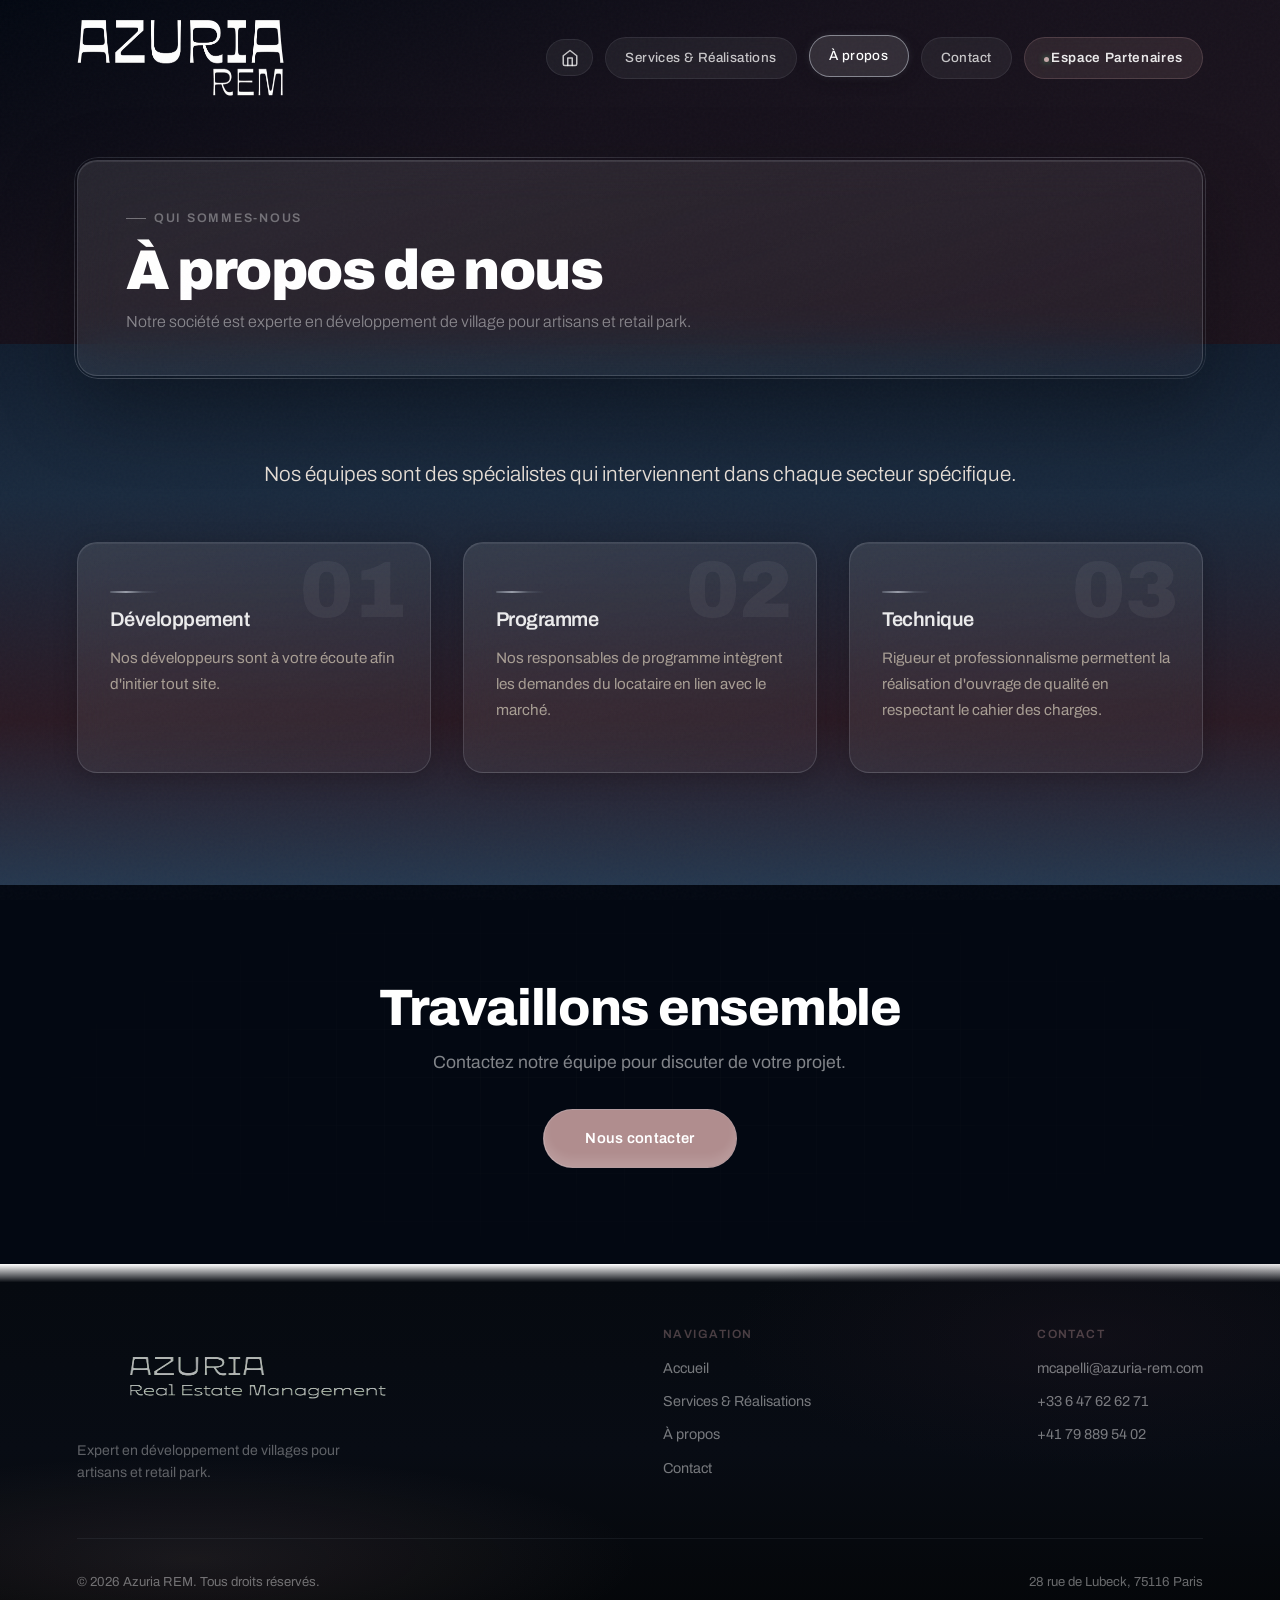
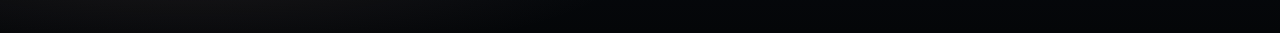
==== about.html @ 4c7c6765 "Initial commit: Azuria REM 2026 website Dark theme, midnight blue/charcoal/rose gold/silver metallic" ====
<!DOCTYPE html>
<html lang="fr">
<head>
  <meta charset="UTF-8">
  <meta name="viewport" content="width=device-width, initial-scale=1.0">
  <title>À propos — Azuria REM</title>
  <meta name="description" content="Découvrez l'expertise d'Azuria REM en développement, programme et technique immobilière.">
  <link rel="preconnect" href="https://fonts.googleapis.com">
  <link rel="preconnect" href="https://fonts.gstatic.com" crossorigin>
  <link href="https://fonts.googleapis.com/css2?family=Archivo:wght@300;400;500;600;700;800;900&display=swap" rel="stylesheet">
  <link rel="stylesheet" href="style.css">
</head>
<body>

  <nav class="navbar">
    <div class="container">
      <a href="index.html" class="navbar__logo"><img src="img/logo.webp" alt="Azuria REM" width="208" height="65"></a>
      <div class="hamburger" aria-label="Menu"><span></span><span></span><span></span></div>
      <div class="navbar__links">
        <a href="index.html" class="nav-home" aria-label="Accueil"><svg viewBox="0 0 24 24" width="18" height="18" fill="none" stroke="currentColor" stroke-width="2" stroke-linecap="round" stroke-linejoin="round"><path d="M3 9l9-7 9 7v11a2 2 0 01-2 2H5a2 2 0 01-2-2z"/><polyline points="9 22 9 12 15 12 15 22"/></svg></a>
        <a href="services.html">Services &amp; Réalisations</a>
        <a href="about.html">À propos</a>
        <a href="contact.html">Contact</a>
        <a href="#" class="nav-login" onclick="return false">Espace Partenaires</a>
      </div>
    </div>
  </nav>

  <div class="page-top">
    <div class="page-top__grid"></div>
    <div class="page-top__glow"></div>
    <div class="flickering-grid-wrap" data-color="250,248,245"><canvas></canvas></div>
    <div class="container">
      <div class="page-top__card blur-fade">
        <span class="eyebrow">Qui sommes-nous</span>
        <h1>À propos de nous</h1>
        <p>Notre société est experte en développement de village pour artisans et retail park.</p>
      </div>
    </div>
  </div>

  <section>
    <div class="container--narrow">
      <div class="blur-fade" style="text-align:center; padding:0 0 3rem">
        <p style="font-size:1.3rem; color:var(--text); line-height:1.8; font-weight:300">
          Nos équipes sont des spécialistes qui interviennent dans chaque secteur spécifique.
        </p>
      </div>
    </div>
    <div class="container">
      <div class="expertise-grid">
        <article class="expertise-card blur-fade blur-fade-delay-1">
          <span class="expertise-card__number">01</span>
          <div class="divider"></div>
          <h3>Développement</h3>
          <p>Nos développeurs sont à votre écoute afin d'initier tout site.</p>
        </article>
        <article class="expertise-card blur-fade blur-fade-delay-2">
          <span class="expertise-card__number">02</span>
          <div class="divider"></div>
          <h3>Programme</h3>
          <p>Nos responsables de programme intègrent les demandes du locataire en lien avec le marché.</p>
        </article>
        <article class="expertise-card blur-fade blur-fade-delay-3">
          <span class="expertise-card__number">03</span>
          <div class="divider"></div>
          <h3>Technique</h3>
          <p>Rigueur et professionnalisme permettent la réalisation d'ouvrage de qualité en respectant le cahier des charges.</p>
        </article>
      </div>
    </div>
  </section>

  <section class="cta">
    <div class="cta__grid"></div>
    <div class="container blur-fade">
      <h2>Travaillons ensemble</h2>
      <p>Contactez notre équipe pour discuter de votre projet.</p>
      <a href="contact.html" class="shimmer-btn">
        <span class="shimmer-spark"></span>
        Nous contacter
        <span class="shimmer-highlight"></span>
      </a>
    </div>
  </section>

  <footer>
    <div class="container">
      <div class="footer__grid">
        <div class="footer__brand">
          <img src="img/footer-logo.webp" alt="Azuria REM" width="360" height="100">
          <p>Expert en développement de villages pour artisans et retail park.</p>
        </div>
        <div class="footer__nav">
          <h4>Navigation</h4>
          <a href="index.html">Accueil</a>
          <a href="services.html">Services &amp; Réalisations</a>
          <a href="about.html">À propos</a>
          <a href="contact.html">Contact</a>
        </div>
        <div class="footer__nav">
          <h4>Contact</h4>
          <a href="mailto:mcapelli@azuria-rem.com">mcapelli@azuria-rem.com</a>
          <a href="tel:+33647626271">+33 6 47 62 62 71</a>
          <a href="tel:+41798895402">+41 79 889 54 02</a>
        </div>
      </div>
      <div class="footer__bottom">
        <span>&copy; 2026 Azuria REM. Tous droits réservés.</span>
        <span>28 rue de Lubeck, 75116 Paris</span>
      </div>
    </div>
  </footer>

  <!-- Login Modal -->
  <div class="login-overlay" id="login-overlay">
    <div class="login-modal">
      <button class="login-modal__close">&times;</button>
      <h3>Espace Partenaires</h3>
      <p>Accès réservé aux investisseurs et affiliés du réseau Azuria REM.</p>
      <form>
        <div class="form-group">
          <label for="login-email">Email</label>
          <input type="email" id="login-email" placeholder="votre@email.com" required>
        </div>
        <div class="form-group">
          <label for="login-pass">Mot de passe</label>
          <input type="password" id="login-pass" placeholder="Mot de passe" required>
        </div>
        <div class="login-modal__actions">
          <button type="submit" class="login-modal__btn">Se connecter</button>
          <p class="login-modal__link">Pas encore partenaire ? <a href="contact.html">Demander l'accès</a></p>
        </div>
      </form>
    </div>
  </div>

  <script src="script.js"></script>
</body>
</html>
---- style.css ----
/* ===== Azuria REM — 2026 Premium + Magic UI ===== */

@import url('https://fonts.googleapis.com/css2?family=Archivo:wght@300;400;500;600;700;800;900&display=swap');

:root {
  --burgundy: #060f1e;
  --burgundy-light: #0c1a30;
  --burgundy-deep: #030812;
  --green: #b08d8e;
  --green-soft: #c09a9b;
  --cream: #14161a;
  --cream-dark: #1a1d23;
  --white: #ffffff;
  --black: #0a0a0a;
  --text: #e8e0d8;
  --text-muted: #a89e94;
  --border: rgba(72,6,7,.06);
  --radius: 20px;
  --radius-sm: 12px;
  --ease: cubic-bezier(.22,1,.36,1);
  --ease-out: cubic-bezier(0,0,.2,1);
  --ease-spring: cubic-bezier(.34,1.56,.64,1);
  --silver: #c0c8d4;
  --silver-dim: rgba(192,200,212,.15);
  --silver-bright: rgba(220,225,235,.5);
  --silver-glow: rgba(192,200,212,.12);
  --metal-gradient: linear-gradient(135deg, rgba(160,170,185,.3) 0%, rgba(220,225,235,.5) 25%, rgba(140,150,165,.2) 50%, rgba(220,225,235,.4) 75%, rgba(160,170,185,.3) 100%);
  --glass-bg: rgba(255,255,255,.06);
  --glass-border: rgba(192,200,212,.18);
  --glass-bg-light: rgba(255,255,255,.08);
  --glass-border-light: rgba(192,200,212,.2);
  --glass-border-outer-light: rgba(192,200,212,.08);
}

/* ===== Reset ===== */
*,*::before,*::after { box-sizing:border-box; margin:0; padding:0 }
html { scroll-behavior:smooth; -webkit-font-smoothing:antialiased; -moz-osx-font-smoothing:grayscale }
body {
  font-family:'Archivo',system-ui,sans-serif; color:var(--text); line-height:1.65; overflow-x:hidden; font-weight:400;
  background:linear-gradient(180deg, var(--burgundy-deep) 0%, #0c1524 25%, #1a2a3e 55%, #2a1a24 80%, #253a52 100%);
  background-attachment:fixed;
}
img { max-width:100%; display:block }
a { color:inherit; text-decoration:none }
ul { list-style:none }
button { font-family:inherit; cursor:pointer }

/* ===== Film grain ===== */
body::after {
  content:''; position:fixed; inset:0; z-index:9999; pointer-events:none; opacity:.025;
  background-image:url("data:image/svg+xml,%3Csvg viewBox='0 0 512 512' xmlns='http://www.w3.org/2000/svg'%3E%3Cfilter id='n'%3E%3CfeTurbulence type='fractalNoise' baseFrequency='.65' numOctaves='3' stitchTiles='stitch'/%3E%3C/filter%3E%3Crect width='100%25' height='100%25' filter='url(%23n)'/%3E%3C/svg%3E");
}

/* ===== Typography ===== */
h1, h2, h3, h4 { font-weight:700; line-height:1.08; letter-spacing:-.025em }
h1 { font-size:clamp(2.8rem,6.5vw,5.2rem); font-weight:900 }
h2 { font-size:clamp(2rem,4vw,3.2rem); font-weight:800 }
h3 { font-size:clamp(1.15rem,2vw,1.4rem); font-weight:600 }
p { font-size:1.05rem }

/* ===== Layout ===== */
.container { width:min(1240px,88%); margin-inline:auto }
.container--narrow { width:min(800px,88%); margin-inline:auto }
section { padding:7rem 0; position:relative }

/* ===== Utility ===== */
.eyebrow {
  display:inline-flex; align-items:center; gap:.5rem;
  font-size:.78rem; font-weight:600; letter-spacing:.14em; text-transform:uppercase;
  color:var(--green); margin-bottom:1.25rem;
}
.eyebrow::before {
  content:''; width:20px; height:1.5px; background:currentColor; display:block;
}
.divider { width:48px; height:2px; background:linear-gradient(90deg, rgba(160,170,185,.3), rgba(220,225,235,.6), rgba(160,170,185,.2), transparent); margin:1.25rem 0; border-radius:1px }
.divider--center { margin-inline:auto }

/* ===== Navbar ===== */
.navbar {
  position:fixed; top:0; left:0; width:100%; z-index:1000;
  padding:1.2rem 0; transition:all .6s var(--ease);
}
.navbar::before {
  content:''; position:absolute; inset:0;
  background:var(--burgundy-deep); opacity:0;
  transition:opacity .6s var(--ease);
  backdrop-filter:blur(20px); -webkit-backdrop-filter:blur(20px);
}
.navbar.scrolled::before { opacity:.95 }
.navbar.scrolled { padding:.7rem 0 }
.navbar .container { display:flex; align-items:center; justify-content:space-between; position:relative; z-index:1 }
.navbar__logo img { height:77px; width:auto; transition:height .4s var(--ease) }
.navbar.scrolled .navbar__logo img { height:44px }
.navbar__links { display:flex; gap:.75rem; align-items:center }
.navbar__links a {
  font-weight:500; font-size:.84rem; color:rgba(255,255,255,.75);
  letter-spacing:.03em; transition:all .3s var(--ease); position:relative;
  padding:.55rem 1.2rem; border-radius:40px;
  background:rgba(255,255,255,.06);
  border:1px solid rgba(192,200,212,.1);
  backdrop-filter:blur(8px); -webkit-backdrop-filter:blur(8px);
}
.navbar__links a:hover, .navbar__links a.active {
  color:var(--white);
  background:rgba(255,255,255,.12);
  border-color:var(--silver-bright);
  transform:translateY(-2px);
  box-shadow:0 4px 16px rgba(0,0,0,.2), 0 0 8px var(--silver-glow);
}

/* Home icon */
.navbar__links a.nav-home {
  padding:.55rem .85rem;
  display:inline-flex; align-items:center; justify-content:center;
}
.navbar__links a.nav-home svg { stroke:rgba(255,255,255,.75); transition:stroke .3s var(--ease) }
.navbar__links a.nav-home:hover svg { stroke:#fff }

/* Partenaires login pill */
.navbar__links a.nav-login {
  background:rgba(176,141,142,.15);
  border-color:rgba(176,141,142,.25);
  color:rgba(255,255,255,.9);
  font-weight:600; letter-spacing:.05em;
}
.navbar__links a.nav-login::before {
  content:''; width:5px; height:5px; border-radius:50%;
  background:#c4a8a9; display:inline-block; margin-right:2px;
  box-shadow:0 0 6px rgba(74,222,128,.6);
  animation:ai-pulse 2s ease-in-out infinite;
}
.navbar__links a.nav-login:hover {
  background:rgba(176,141,142,.25);
  border-color:rgba(176,141,142,.4);
}

/* Hamburger */
.hamburger { display:none; flex-direction:column; gap:6px; cursor:pointer; z-index:1001; padding:4px }
.hamburger span { width:22px; height:1.5px; background:var(--white); transition:all .4s var(--ease); transform-origin:center }
.hamburger.open span:nth-child(1) { transform:rotate(45deg) translate(5px,5px) }
.hamburger.open span:nth-child(2) { opacity:0 }
.hamburger.open span:nth-child(3) { transform:rotate(-45deg) translate(5px,-5px) }

/* ==========================================================
   HERO — Light-drawing animation + particles
   ========================================================== */
.hero {
  position:relative; min-height:100vh; display:flex; align-items:center;
  overflow:hidden; background:linear-gradient(180deg, var(--burgundy-deep) 0%, #0c1524 30%, #1e1520 65%, #1a2a3e 100%);
}

/* Light-drawing canvas */
.hero__lightdraw {
  position:absolute; inset:0; z-index:1;
}
.hero__lightdraw canvas {
  width:100%; height:100%; display:block;
}

/* Particles canvas */
.hero__particles {
  position:absolute; inset:0; z-index:2;
}

/* Grid overlay on hero */
.hero__grid {
  position:absolute; inset:0; z-index:3; opacity:.06;
  background-image:
    linear-gradient(rgba(255,255,255,.15) 1px, transparent 1px),
    linear-gradient(90deg, rgba(255,255,255,.15) 1px, transparent 1px);
  background-size:60px 60px;
  mask-image:radial-gradient(ellipse 70% 70% at 50% 50%, black 30%, transparent 100%);
  -webkit-mask-image:radial-gradient(ellipse 70% 70% at 50% 50%, black 30%, transparent 100%);
}

/* Hero content */
.hero__content {
  position:relative; z-index:10; color:var(--white);
  max-width:760px; padding:0 0 0 2%;
}
.hero__content .eyebrow { color:rgba(255,255,255,.45) }
.hero__content .eyebrow::before { background:rgba(255,255,255,.3) }
.hero__content h1 { margin-bottom:2.5rem; line-height:1.05 }

/* Aurora text effect */
.aurora-text {
  background-image:linear-gradient(135deg, #e0e8f0, #c4a8a9, #e0e8f0, #8aa0c0, #e0e8f0);
  background-size:300% auto;
  -webkit-background-clip:text; background-clip:text;
  -webkit-text-fill-color:transparent;
  animation:aurora-text-shift 8s ease-in-out infinite;
}
@keyframes aurora-text-shift {
  0%,100% { background-position:0% 50% }
  50% { background-position:100% 50% }
}

.hero__actions { display:flex; gap:1rem; flex-wrap:wrap }

/* ===== Blur Fade Reveal ===== */
.blur-fade {
  opacity:0; filter:blur(8px); transform:translateY(16px);
  transition:opacity .8s var(--ease-out), filter .8s var(--ease-out), transform .8s var(--ease-out);
}
.blur-fade.visible { opacity:1; filter:blur(0); transform:translateY(0) }
.blur-fade-delay-1 { transition-delay:.08s }
.blur-fade-delay-2 { transition-delay:.16s }
.blur-fade-delay-3 { transition-delay:.24s }
.blur-fade-delay-4 { transition-delay:.32s }
.blur-fade-delay-5 { transition-delay:.4s }

/* ===== Shimmer Button ===== */
.shimmer-btn {
  position:relative; display:inline-flex; align-items:center; justify-content:center; gap:.5rem;
  padding:1rem 2.6rem; border-radius:60px; font-weight:600; font-size:.92rem;
  letter-spacing:.02em; cursor:pointer; border:1px solid rgba(192,200,212,.25);
  color:var(--white); background:var(--green); overflow:hidden; z-index:0;
  transition:transform .3s var(--ease), box-shadow .3s var(--ease);
}
.shimmer-btn:hover { transform:translateY(-3px) scale(1.03); box-shadow:0 8px 30px rgba(176,141,142,.35), 0 0 20px rgba(176,141,142,.2) }
.shimmer-btn:active { transform:translateY(0) scale(.98) }
.shimmer-btn::before {
  content:''; position:absolute; inset:0; z-index:-2; overflow:hidden;
  border-radius:inherit; filter:blur(2px);
}
.shimmer-btn::after {
  content:''; position:absolute; inset:0; z-index:-1;
  border-radius:inherit; background:inherit;
}
.shimmer-btn .shimmer-spark {
  position:absolute; inset:-100%; z-index:-3;
  background:conic-gradient(from 225deg, transparent 0%, rgba(255,255,255,.6) 10%, transparent 20%);
  animation:shimmer-spin 3s linear infinite;
}
@keyframes shimmer-spin { to { transform:rotate(360deg) } }
.shimmer-btn .shimmer-highlight {
  position:absolute; inset:0; border-radius:inherit;
  box-shadow:inset 0 -8px 10px rgba(255,255,255,.12);
  transition:box-shadow .3s;
}
.shimmer-btn:hover .shimmer-highlight { box-shadow:inset 0 -6px 10px rgba(255,255,255,.2) }

.btn--ghost {
  display:inline-flex; align-items:center; gap:.5rem;
  padding:1rem 2.4rem; border-radius:60px; font-weight:600; font-size:.92rem;
  letter-spacing:.02em; cursor:pointer; color:var(--white);
  background:transparent; border:1.5px solid rgba(192,200,212,.25);
  transition:all .3s var(--ease);
}
.btn--ghost:hover { border-color:var(--silver-bright); background:rgba(255,255,255,.06); transform:translateY(-3px) scale(1.03); box-shadow:0 8px 24px var(--silver-glow), 0 0 12px var(--silver-glow) }
.btn--ghost:active { transform:translateY(0) scale(.98) }

.btn--dark {
  display:inline-flex; align-items:center; gap:.5rem;
  padding:1rem 2.4rem; border-radius:60px; font-weight:600; font-size:.92rem;
  letter-spacing:.02em; cursor:pointer; color:var(--white); border:none;
  background:var(--burgundy); transition:all .3s var(--ease);
}
.btn--dark:hover { background:var(--burgundy-light); transform:translateY(-3px) scale(1.03); box-shadow:0 8px 24px rgba(72,6,7,.25), 0 0 20px rgba(72,6,7,.15) }
.btn--dark:active { transform:translateY(0) scale(.98) }

/* ===== Section Header ===== */
.section-header { margin-bottom:4rem }
.section-header--center { text-align:center }
.section-header--center .divider { margin-inline:auto }
.section-header h2 { color:rgba(255,255,255,.9) }
.section-header p { color:var(--text-muted); max-width:560px; margin-top:1rem; font-size:1.1rem }
.section-header--center p { margin-inline:auto }

/* ===== Service Cards — Premium Glassmorphism ===== */
.services-grid { display:grid; grid-template-columns:repeat(4,1fr); gap:1.5rem }

.glass-card {
  position:relative;
  background:linear-gradient(165deg, rgba(255,255,255,.1) 0%, rgba(255,255,255,.04) 50%, rgba(255,255,255,.02) 100%);
  border-radius:var(--radius);
  overflow:hidden;
  transition:all .5s var(--ease);
  backdrop-filter:blur(20px); -webkit-backdrop-filter:blur(20px);
  border:1px solid var(--glass-border);
  box-shadow:
    0 4px 30px rgba(0,0,0,.2),
    0 1px 0 rgba(220,225,235,.1) inset;
}
/* Outer mirror-cut border — brushed metal */
.glass-card::before {
  content:''; position:absolute; inset:-4px; border-radius:calc(var(--radius) + 4px);
  background:var(--metal-gradient); -webkit-mask:linear-gradient(#fff 0 0) content-box, linear-gradient(#fff 0 0); -webkit-mask-composite:xor; mask-composite:exclude;
  padding:1px;
  pointer-events:none; z-index:3;
  opacity:.4; transition:opacity .5s var(--ease);
}
/* Metallic sheen sweep on hover */
.glass-card::after {
  content:''; position:absolute; inset:0; z-index:4;
  border-radius:inherit; pointer-events:none;
  background:linear-gradient(105deg, transparent 30%, rgba(220,225,235,.12) 45%, rgba(255,255,255,.18) 50%, rgba(220,225,235,.12) 55%, transparent 70%);
  transform:translateX(-100%);
  transition:transform .8s var(--ease);
}
.glass-card:hover {
  transform:translateY(-8px);
  box-shadow:
    0 30px 80px rgba(0,0,0,.3),
    0 8px 32px var(--silver-glow),
    0 1px 0 var(--silver-bright) inset;
  border-color:var(--silver-bright);
}
.glass-card:hover::before { opacity:.7 }
.glass-card:hover::after { transform:translateX(100%) }

.glass-card__img {
  height:220px; overflow:hidden; position:relative;
  background:linear-gradient(135deg, var(--burgundy-deep) 0%, var(--burgundy) 50%, #1e1520 100%);
}
.glass-card__img img {
  width:100%; height:100%; object-fit:cover;
  transition:transform .7s var(--ease); opacity:.9;
}
.glass-card:hover .glass-card__img img { transform:scale(1.06); opacity:1 }
.glass-card__img::after {
  content:''; position:absolute; bottom:0; left:0; right:0; height:60%;
  background:linear-gradient(to top, rgba(45,3,4,.2) 0%, transparent 100%);
}

.glass-card__body { padding:1.75rem 1.5rem; position:relative }
.glass-card__body h3 { color:rgba(255,255,255,.9); margin-bottom:.5rem }
.glass-card__body p { color:var(--text-muted); font-size:.92rem; line-height:1.7 }
.glass-card__number {
  font-size:.68rem; font-weight:700; letter-spacing:.12em; color:var(--green);
  margin-bottom:.6rem; display:block; text-transform:uppercase;
}

/* ===== Marquee Zone — color transition behind glass ===== */
.marquee-zone {
  position:relative;
  background:linear-gradient(180deg, var(--burgundy-deep) 0%, #1e1520 35%, #2a1a24 65%, var(--cream) 100%);
  padding:3rem 0;
}

/* ===== Marquee — Glassmorphism band ===== */
.marquee-section {
  padding:1.8rem 0; overflow:hidden;
  background:linear-gradient(135deg, rgba(255,255,255,.08) 0%, rgba(255,255,255,.04) 100%);
  backdrop-filter:blur(16px); -webkit-backdrop-filter:blur(16px);
  border-top:1px solid var(--glass-border);
  border-bottom:1px solid var(--glass-border);
  box-shadow:
    0 4px 30px rgba(0,0,0,.2),
    0 1px 0 rgba(220,225,235,.06) inset;
}
.marquee-track {
  display:flex; gap:3rem; width:max-content;
  animation:marquee-scroll 30s linear infinite;
}
.marquee-track:hover { animation-play-state:paused }
.marquee-item {
  flex-shrink:0; font-size:.95rem; font-weight:600; color:rgba(255,255,255,.75);
  letter-spacing:.03em; white-space:nowrap; display:flex; align-items:center; gap:.75rem;
}
.marquee-item .dot { width:4px; height:4px; border-radius:50%; background:var(--green); flex-shrink:0 }
@keyframes marquee-scroll { to { transform:translateX(-50%) } }

/* ===== Project Cards (glassmorphism) ===== */
.projects-grid { display:grid; grid-template-columns:repeat(auto-fill,minmax(340px,1fr)); gap:2rem }
.project-card {
  position:relative;
  background:linear-gradient(165deg, rgba(255,255,255,.1) 0%, rgba(255,255,255,.04) 100%);
  border-radius:var(--radius);
  overflow:hidden; border:1px solid var(--glass-border);
  transition:all .5s var(--ease);
  backdrop-filter:blur(16px); -webkit-backdrop-filter:blur(16px);
  box-shadow:0 4px 24px rgba(0,0,0,.2), 0 1px 0 rgba(220,225,235,.08) inset;
}
.project-card::before {
  content:''; position:absolute; inset:-4px; border-radius:calc(var(--radius) + 4px);
  background:var(--metal-gradient); -webkit-mask:linear-gradient(#fff 0 0) content-box, linear-gradient(#fff 0 0); -webkit-mask-composite:xor; mask-composite:exclude;
  padding:1px;
  pointer-events:none; z-index:1;
  opacity:.4; transition:opacity .5s var(--ease);
}
.project-card::after {
  content:''; position:absolute; inset:0; z-index:4;
  border-radius:inherit; pointer-events:none;
  background:linear-gradient(105deg, transparent 30%, rgba(220,225,235,.1) 45%, rgba(255,255,255,.15) 50%, rgba(220,225,235,.1) 55%, transparent 70%);
  transform:translateX(-100%);
  transition:transform .8s var(--ease);
}
.project-card:hover {
  transform:translateY(-5px);
  box-shadow:0 24px 64px rgba(0,0,0,.3), 0 1px 0 var(--silver-bright) inset;
  border-color:var(--silver-bright);
}
.project-card:hover::before { opacity:.7 }
.project-card:hover::after { transform:translateX(100%) }
.project-card__img { height:260px; overflow:hidden }
.project-card__img img {
  width:100%; height:100%; object-fit:cover; transition:transform .7s var(--ease);
}
.project-card:hover .project-card__img img { transform:scale(1.04) }
.project-card__img--swap { position:relative }
.project-card__img--swap .img-swap {
  position:absolute; inset:0; width:100%; height:100%; object-fit:cover;
  opacity:0; transition:opacity .6s var(--ease);
}
.project-card:hover .project-card__img--swap .img-swap { opacity:1 }
.project-card__img--coming-soon { position:relative }
.coming-soon-overlay {
  position:absolute; inset:0; display:flex; align-items:center; justify-content:center;
  background:rgba(6,15,30,.55); backdrop-filter:blur(2px);
  font-size:1.5rem; font-weight:700; letter-spacing:.15em; text-transform:uppercase;
  color:rgba(255,255,255,.85); z-index:2;
}
.project-card__body { padding:1.75rem 1.5rem; position:relative; z-index:2 }
.project-card__body h3 { color:rgba(255,255,255,.9); margin-bottom:.3rem; font-size:1.2rem }
.project-card__body p { color:var(--text-muted); font-size:.94rem; margin-top:.4rem }

.badge {
  display:inline-block; padding:.3rem .85rem; border-radius:40px;
  font-size:.73rem; font-weight:600; letter-spacing:.02em; margin-bottom:.6rem;
}
.badge--active { background:rgba(176,141,142,.2); color:#c4a8a9 }
.badge--soon { background:rgba(255,255,255,.08); color:rgba(255,255,255,.6) }

/* ===== Service Detail Blocks ===== */
.service-detail {
  display:grid; grid-template-columns:1fr 1fr; gap:4rem; align-items:center;
  padding:4rem 0; border-top:1px solid rgba(255,255,255,.06);
}
.service-detail:last-child { border-bottom:1px solid rgba(255,255,255,.06) }
.service-detail--reverse { direction:rtl }
.service-detail--reverse > * { direction:ltr }
.service-detail__img {
  border-radius:var(--radius); overflow:hidden; aspect-ratio:4/3;
  position:relative;
  border:1px solid var(--glass-border);
  box-shadow:0 4px 24px rgba(0,0,0,.2);
}
.service-detail__img::before {
  content:''; position:absolute; inset:-4px; border-radius:calc(var(--radius) + 4px);
  background:var(--metal-gradient); -webkit-mask:linear-gradient(#fff 0 0) content-box, linear-gradient(#fff 0 0); -webkit-mask-composite:xor; mask-composite:exclude;
  padding:1px;
  pointer-events:none; z-index:1; opacity:.4;
}
.service-detail__img img { width:100%; height:100%; object-fit:cover; transition:transform .7s var(--ease) }
.service-detail:hover .service-detail__img img { transform:scale(1.03) }
.service-detail__text .eyebrow { margin-bottom:1rem }
.service-detail__text h3 { font-size:clamp(1.4rem,2.5vw,1.8rem); color:rgba(255,255,255,.9); margin-bottom:1rem }
.service-detail__text p { color:var(--text-muted); font-size:1.05rem; line-height:1.75 }

/* ===== About / Expertise (glassmorphism) ===== */
.expertise-grid { display:grid; grid-template-columns:repeat(3,1fr); gap:2rem }
.expertise-card {
  position:relative;
  background:linear-gradient(165deg, rgba(255,255,255,.1) 0%, rgba(255,255,255,.04) 100%);
  border-radius:var(--radius);
  padding:3rem 2rem; border:1px solid var(--glass-border);
  transition:all .5s var(--ease); overflow:hidden;
  backdrop-filter:blur(16px); -webkit-backdrop-filter:blur(16px);
  box-shadow:0 4px 24px rgba(0,0,0,.2), 0 1px 0 rgba(220,225,235,.08) inset;
}
.expertise-card::before {
  content:''; position:absolute; inset:-4px; border-radius:calc(var(--radius) + 4px);
  background:var(--metal-gradient); -webkit-mask:linear-gradient(#fff 0 0) content-box, linear-gradient(#fff 0 0); -webkit-mask-composite:xor; mask-composite:exclude;
  padding:1px;
  pointer-events:none;
  opacity:.4; transition:opacity .5s var(--ease);
}
.expertise-card::after {
  content:''; position:absolute; inset:0; z-index:4;
  border-radius:inherit; pointer-events:none;
  background:linear-gradient(105deg, transparent 30%, rgba(220,225,235,.1) 45%, rgba(255,255,255,.15) 50%, rgba(220,225,235,.1) 55%, transparent 70%);
  transform:translateX(-100%);
  transition:transform .8s var(--ease);
}
.expertise-card:hover {
  transform:translateY(-5px);
  box-shadow:0 24px 64px rgba(0,0,0,.3), 0 1px 0 var(--silver-bright) inset;
  border-color:var(--silver-bright);
}
.expertise-card:hover::before { opacity:.7 }
.expertise-card:hover::after { transform:translateX(100%) }
.expertise-card__number {
  font-size:5rem; font-weight:900; color:rgba(255,255,255,.05);
  position:absolute; top:.5rem; right:1.5rem; line-height:1;
}
.expertise-card h3 { color:rgba(255,255,255,.9); margin-bottom:1rem; font-size:1.25rem }
.expertise-card p { color:var(--text-muted); font-size:.95rem; line-height:1.7 }
.expertise-card .divider { margin:0 0 1rem }

/* ===== Contact (glassmorphism) ===== */
.contact-layout { display:grid; grid-template-columns:1fr 1fr; gap:5rem; align-items:start }
.contact-form {
  background:linear-gradient(165deg, rgba(255,255,255,.1) 0%, rgba(255,255,255,.04) 100%);
  border-radius:var(--radius); padding:3rem;
  border:1px solid var(--glass-border);
  backdrop-filter:blur(16px); -webkit-backdrop-filter:blur(16px);
  box-shadow:0 4px 24px rgba(0,0,0,.2), 0 1px 0 rgba(220,225,235,.08) inset;
  position:relative;
}
.contact-form::before {
  content:''; position:absolute; inset:-4px; border-radius:calc(var(--radius) + 4px);
  background:var(--metal-gradient); -webkit-mask:linear-gradient(#fff 0 0) content-box, linear-gradient(#fff 0 0); -webkit-mask-composite:xor; mask-composite:exclude;
  padding:1px;
  pointer-events:none; opacity:.4;
}
.form-row { display:grid; grid-template-columns:1fr 1fr; gap:1.25rem }
.form-group { margin-bottom:1.5rem }
.form-group label {
  display:block; font-weight:500; margin-bottom:.5rem; font-size:.86rem;
  letter-spacing:.03em; color:var(--text);
}
.form-group input, .form-group textarea {
  width:100%; padding:.9rem 1.2rem; border:1px solid rgba(255,255,255,.1);
  border-radius:var(--radius-sm); font-family:inherit; font-size:1rem;
  transition:all .3s var(--ease); background:rgba(255,255,255,.06); color:var(--text);
}
.form-group input::placeholder, .form-group textarea::placeholder { color:rgba(255,255,255,.25) }
.form-group input:focus, .form-group textarea:focus {
  outline:none; border-color:rgba(176,141,142,.5); background:rgba(255,255,255,.1);
  box-shadow:0 0 0 3px rgba(176,141,142,.15);
}
.form-group textarea { resize:vertical; min-height:150px }
.btn--submit { width:100%; justify-content:center; padding:1.1rem; font-size:1rem; margin-top:.5rem }

.contact-details { padding-top:1rem }
.contact-details h3 { color:rgba(255,255,255,.9); margin-bottom:.5rem; font-size:1.3rem }
.contact-details > p { color:var(--text-muted); margin-bottom:2.5rem; line-height:1.7 }
.contact-item { display:flex; gap:1rem; align-items:flex-start; margin-bottom:1.75rem }
.contact-item__icon {
  width:44px; height:44px; border-radius:12px; background:rgba(255,255,255,.06);
  display:flex; align-items:center; justify-content:center; flex-shrink:0;
  border:1px solid var(--glass-border);
}
.contact-item__icon svg { width:20px; height:20px; color:rgba(255,255,255,.6) }
.contact-item__text p { font-size:.95rem }
.contact-item__text a { color:rgba(255,255,255,.7); font-weight:500; transition:color .3s }
.contact-item__text a:hover { color:#c4a8a9 }
.contact-item__text small { color:var(--text-muted); font-size:.82rem }

/* ===== CTA ===== */
.cta {
  background:var(--burgundy-deep); color:var(--white); text-align:center;
  padding:6rem 0; position:relative; overflow:hidden;
}
.cta__grid {
  position:absolute; inset:0; opacity:.06;
  background-image:
    linear-gradient(rgba(255,255,255,.2) 1px, transparent 1px),
    linear-gradient(90deg, rgba(255,255,255,.2) 1px, transparent 1px);
  background-size:48px 48px;
  mask-image:radial-gradient(ellipse 60% 60% at 50% 50%, black 20%, transparent 100%);
  -webkit-mask-image:radial-gradient(ellipse 60% 60% at 50% 50%, black 20%, transparent 100%);
}
.cta h2 { position:relative; margin-bottom:.75rem }
.cta p { opacity:.5; margin-bottom:2rem; font-size:1.1rem; position:relative }

/* ===== AI Badge ===== */
.ai-badge {
  display:inline-flex; align-items:center; gap:.5rem;
  padding:.45rem 1.1rem; border-radius:40px;
  font-size:.72rem; font-weight:600; letter-spacing:.08em; text-transform:uppercase;
  background:rgba(176,141,142,.15); color:#c4a8a9;
  border:1px solid rgba(176,141,142,.25);
  margin-bottom:1.5rem;
}
.ai-badge::before {
  content:''; width:6px; height:6px; border-radius:50%;
  background:var(--green); animation:ai-pulse 2s ease-in-out infinite;
}
@keyframes ai-pulse {
  0%,100% { opacity:1; transform:scale(1) }
  50% { opacity:.4; transform:scale(.7) }
}

/* ===== Footer ===== */
footer {
  color:var(--white); padding:4rem 0 2.5rem; position:relative; overflow:hidden;
  background:linear-gradient(180deg, transparent 0%, #060a10 5%, #080c14 50%, #040608 100%);
}
footer::before {
  content:''; position:absolute; inset:0; pointer-events:none;
  background:
    radial-gradient(ellipse 50% 40% at 15% 80%, rgba(176,141,142,.12) 0%, transparent 70%),
    radial-gradient(ellipse 40% 50% at 85% 20%, rgba(30,21,32,.4) 0%, transparent 70%);
}
footer::after {
  content:''; position:absolute; top:0; left:0; right:0; height:1px;
  background:linear-gradient(90deg, transparent 0%, rgba(160,170,185,.1) 20%, rgba(220,225,235,.5) 35%, rgba(255,255,255,.7) 50%, rgba(220,225,235,.5) 65%, rgba(160,170,185,.1) 80%, transparent 100%);
}
.footer__grid {
  display:flex; justify-content:space-between; align-items:flex-start;
  padding-bottom:3rem; border-bottom:1px solid rgba(192,200,212,.08);
  position:relative; z-index:1;
}
.footer__brand img { height:96px; margin-bottom:1rem; opacity:.7 }
.footer__brand p { color:rgba(255,255,255,.35); font-size:.88rem; max-width:280px; line-height:1.6 }
.footer__nav { position:relative; z-index:1 }
.footer__nav h4 { font-size:.75rem; font-weight:600; letter-spacing:.12em; text-transform:uppercase; color:rgba(176,141,142,.4); margin-bottom:1rem }
.footer__nav a {
  display:block; margin-bottom:.6rem; font-size:.9rem; color:rgba(255,255,255,.45);
  transition:all .3s var(--ease);
}
.footer__nav a:hover { color:var(--white); transform:translateX(4px) }
.footer__bottom {
  display:flex; justify-content:space-between; align-items:center;
  padding-top:2rem; color:rgba(255,255,255,.4); font-size:.82rem;
  position:relative; z-index:1;
}

/* ===== Page Top — gradient mesh + floating glass card ===== */
.page-top {
  padding:8rem 0 3rem; color:var(--white);
  position:relative; overflow:visible;
  background:var(--burgundy-deep);
  min-height:280px;
}
/* Subtle gradient fade */
.page-top::after {
  content:''; position:absolute; inset:0; pointer-events:none;
  background:linear-gradient(160deg, var(--burgundy-deep) 0%, #1e1520 40%, #2a1a24 100%);
  opacity:.7;
}
.page-top__grid { display:none }
.page-top__glow { display:none }
/* Floating glass card for title */
.page-top__card {
  position:relative; z-index:2;
  background:linear-gradient(165deg, rgba(255,255,255,.1) 0%, rgba(255,255,255,.04) 100%);
  backdrop-filter:blur(20px); -webkit-backdrop-filter:blur(20px);
  border:1px solid var(--glass-border);
  border-radius:var(--radius);
  padding:2.5rem 3rem;
  margin-top:2rem;
  margin-bottom:-5rem;
  box-shadow:
    0 30px 80px rgba(0,0,0,.3),
    0 1px 0 rgba(220,225,235,.1) inset;
}
.page-top__card::before {
  content:''; position:absolute; inset:-4px; border-radius:calc(var(--radius) + 4px);
  background:var(--metal-gradient); -webkit-mask:linear-gradient(#fff 0 0) content-box, linear-gradient(#fff 0 0); -webkit-mask-composite:xor; mask-composite:exclude;
  padding:1px;
  pointer-events:none; opacity:.5;
}
.page-top__card h1 { font-size:clamp(2rem,5vw,3.5rem); margin-bottom:.5rem }
.page-top__card p { color:rgba(255,255,255,.45); font-size:1rem; font-weight:300; margin:0 }
.page-top__card .eyebrow { color:rgba(255,255,255,.35); margin-bottom:.75rem }

/* ===== Login Modal ===== */
.login-overlay {
  position:fixed; inset:0; z-index:9998;
  background:rgba(10,0,0,.6);
  backdrop-filter:blur(8px); -webkit-backdrop-filter:blur(8px);
  display:none; align-items:center; justify-content:center;
  opacity:0; transition:opacity .3s var(--ease);
}
.login-overlay.open { display:flex; opacity:1 }
.login-modal {
  position:relative; width:min(420px,90vw);
  background:linear-gradient(165deg, rgba(255,255,255,.12) 0%, rgba(255,255,255,.04) 100%);
  backdrop-filter:blur(24px); -webkit-backdrop-filter:blur(24px);
  border:1px solid var(--glass-border-light);
  border-radius:var(--radius); padding:2.5rem;
  box-shadow:0 30px 80px rgba(0,0,0,.3), 0 1px 0 rgba(220,225,235,.1) inset;
  color:var(--white);
}
.login-modal::before {
  content:''; position:absolute; inset:-4px; border-radius:calc(var(--radius) + 4px);
  background:var(--metal-gradient); -webkit-mask:linear-gradient(#fff 0 0) content-box, linear-gradient(#fff 0 0); -webkit-mask-composite:xor; mask-composite:exclude;
  padding:1px;
  pointer-events:none; opacity:.5;
}
.login-modal h3 { font-size:1.4rem; margin-bottom:.5rem }
.login-modal p { color:rgba(255,255,255,.45); font-size:.9rem; margin-bottom:1.5rem; line-height:1.6 }
.login-modal .form-group { margin-bottom:1.2rem }
.login-modal .form-group label {
  display:block; font-weight:500; margin-bottom:.4rem; font-size:.8rem;
  letter-spacing:.04em; color:rgba(255,255,255,.5);
}
.login-modal .form-group input {
  width:100%; padding:.8rem 1rem; border:1px solid rgba(255,255,255,.12);
  border-radius:var(--radius-sm); font-family:inherit; font-size:.95rem;
  background:rgba(255,255,255,.06); color:var(--white);
  transition:all .3s var(--ease);
}
.login-modal .form-group input::placeholder { color:rgba(255,255,255,.25) }
.login-modal .form-group input:focus {
  outline:none; border-color:rgba(176,141,142,.5);
  background:rgba(255,255,255,.1);
  box-shadow:0 0 0 3px rgba(176,141,142,.15);
}
.login-modal__actions { display:flex; flex-direction:column; gap:.75rem; margin-top:1.5rem }
.login-modal__btn {
  width:100%; padding:.9rem; border-radius:60px; font-weight:600; font-size:.9rem;
  letter-spacing:.02em; cursor:pointer; border:none;
  color:var(--white); background:var(--green);
  transition:all .3s var(--ease);
}
.login-modal__btn:hover { background:var(--green-soft); transform:translateY(-3px) scale(1.03); box-shadow:0 8px 24px rgba(176,141,142,.3), 0 0 20px rgba(176,141,142,.2) }
.login-modal__btn:active { transform:translateY(0) scale(.98) }
.login-modal__link {
  text-align:center; font-size:.82rem; color:rgba(255,255,255,.4);
}
.login-modal__link a { color:rgba(255,255,255,.6); text-decoration:underline; text-underline-offset:2px }
.login-modal__link a:hover { color:var(--white) }
.login-modal__close {
  position:absolute; top:1rem; right:1rem; background:none; border:none;
  color:rgba(255,255,255,.3); font-size:1.2rem; cursor:pointer; padding:4px;
  transition:color .2s;
}
.login-modal__close:hover { color:var(--white) }

/* ===== Flickering Grid Canvas ===== */
.flickering-grid-wrap {
  position:absolute; inset:0; z-index:0; overflow:hidden;
}
.page-top .flickering-grid-wrap { display:none }
.flickering-grid-wrap canvas {
  width:100%; height:100%; display:block;
}

/* ===== Responsive ===== */
@media(max-width:1024px) {
  .services-grid { grid-template-columns:repeat(2,1fr) }
}
@media(max-width:768px) {
  .navbar__links {
    position:fixed; top:0; right:-100%; width:80%; max-width:320px; height:100vh;
    background:var(--burgundy-deep); flex-direction:column; justify-content:center;
    align-items:flex-start; padding:3rem; gap:1rem;
    transition:right .5s var(--ease); box-shadow:-20px 0 60px rgba(0,0,0,.4);
  }
  .navbar__links.open { right:0 }
  .navbar__links a { font-size:1.1rem; padding:.7rem 1.5rem }
  .hamburger { display:flex }
  .hero { min-height:90vh }
  .hero__content { padding:0 }
  .services-grid { grid-template-columns:1fr }
  .projects-grid { grid-template-columns:1fr }
  .service-detail { grid-template-columns:1fr; gap:2rem }
  .service-detail--reverse { direction:ltr }
  .expertise-grid { grid-template-columns:1fr }
  .contact-layout { grid-template-columns:1fr; gap:3rem }
  .form-row { grid-template-columns:1fr }
  .footer__grid { flex-direction:column; gap:2.5rem }
  .footer__bottom { flex-direction:column; gap:.5rem; text-align:center }
  section { padding:5rem 0 }
}
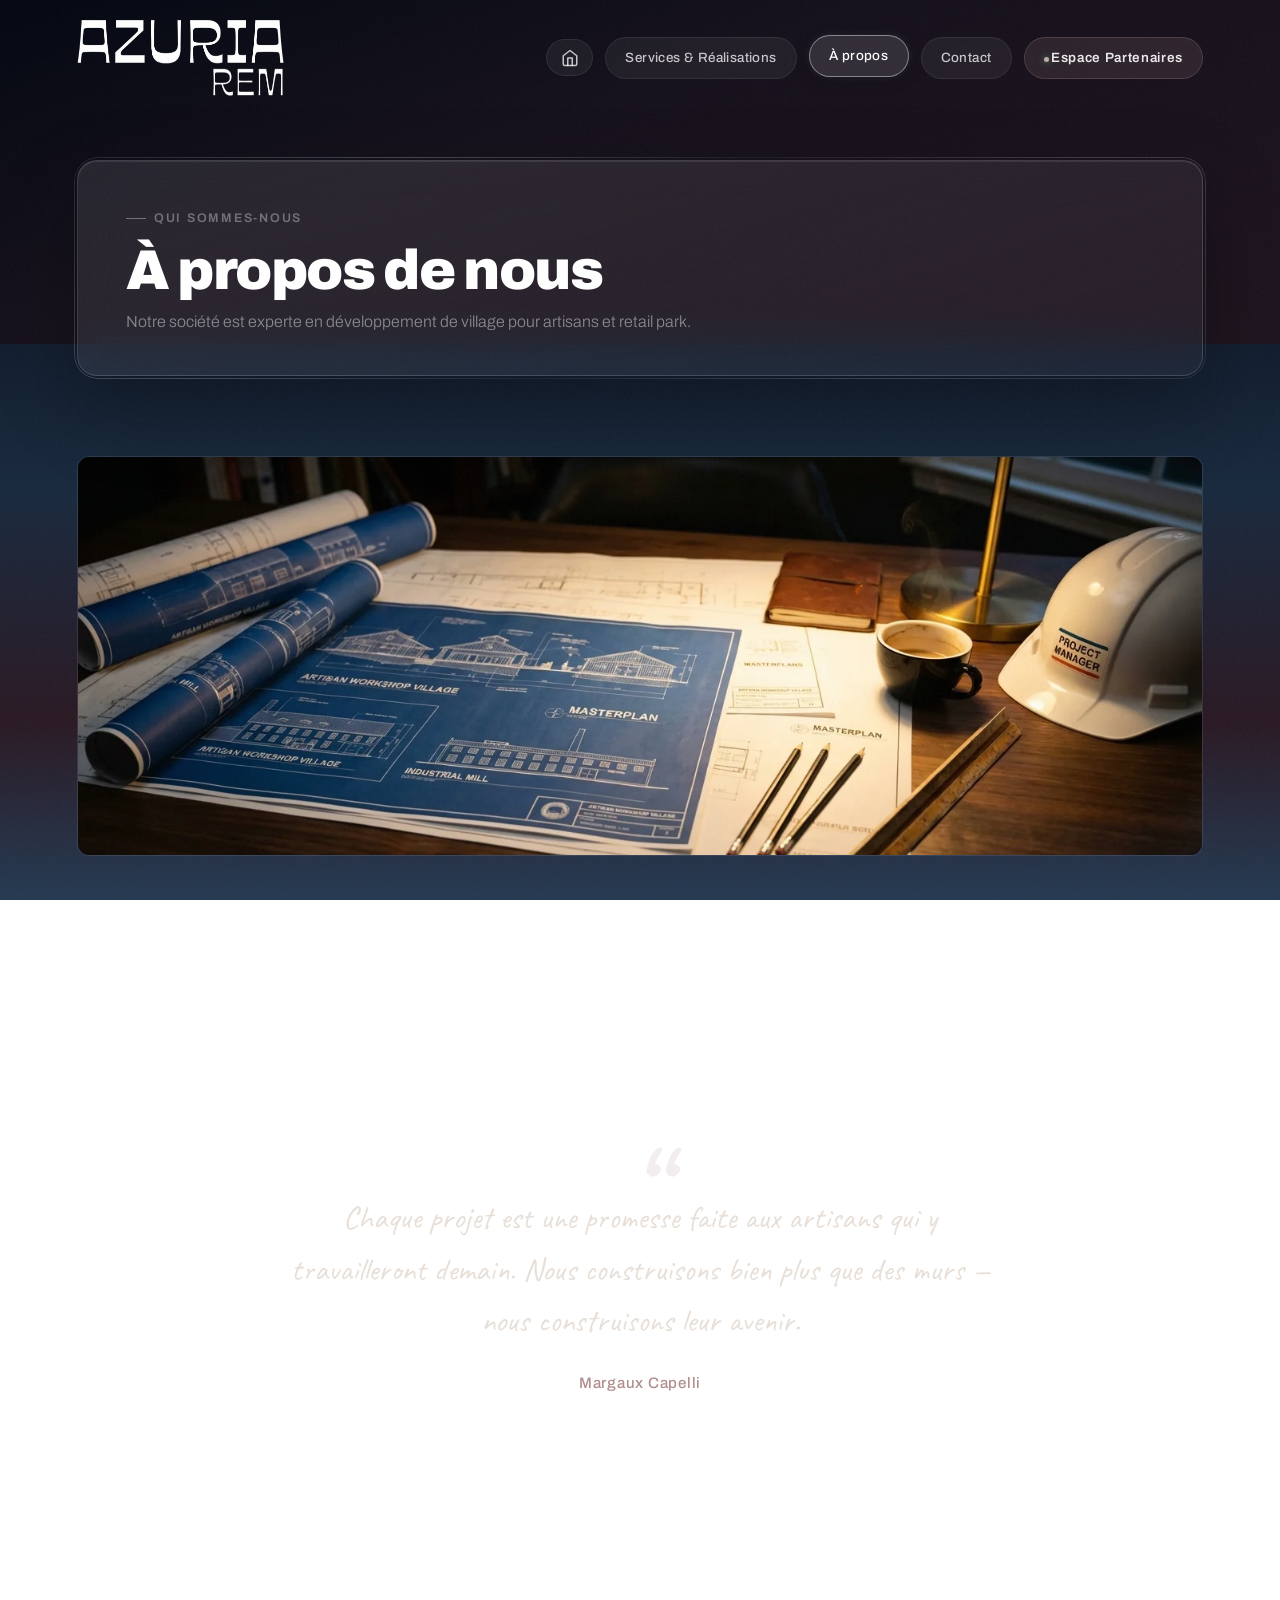
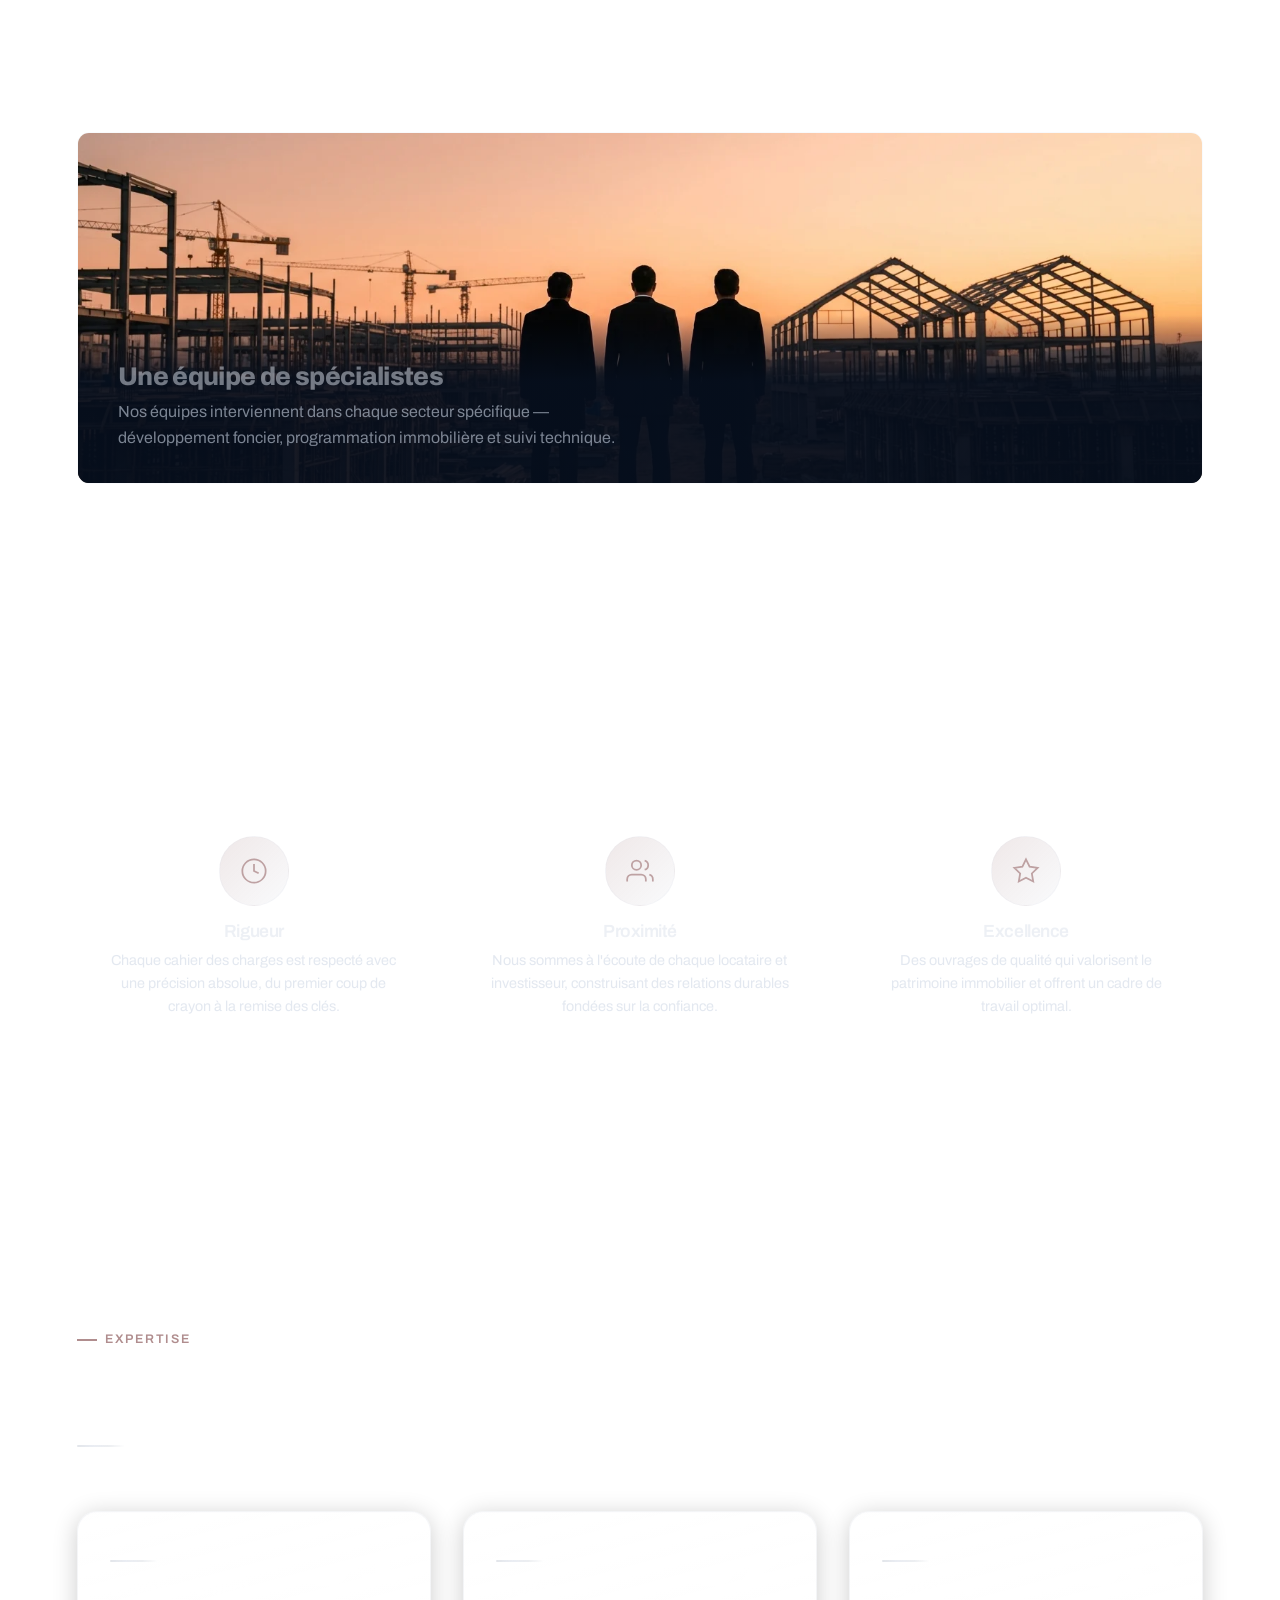
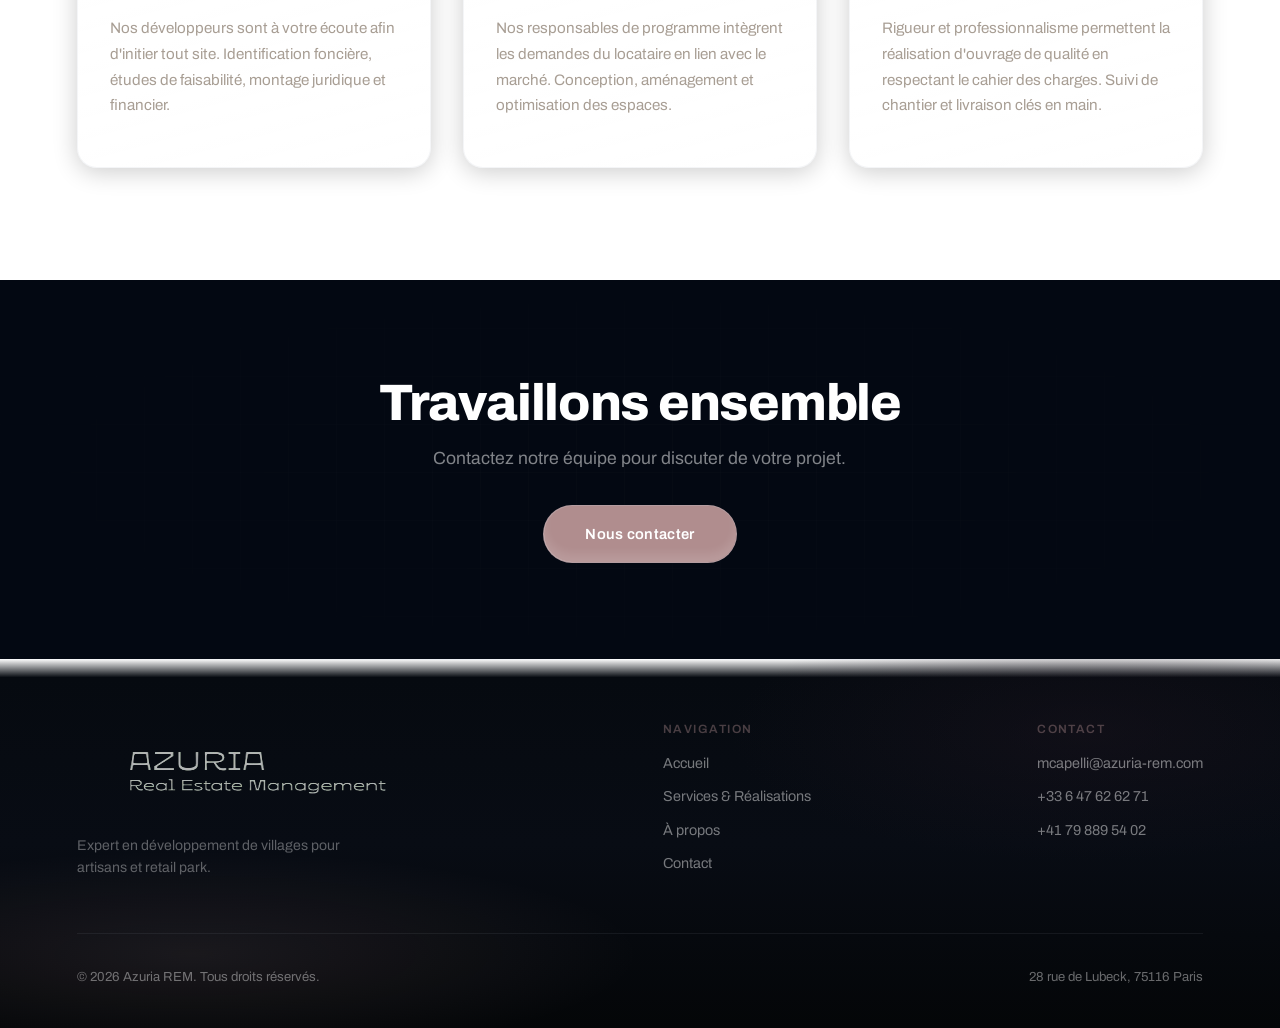
==== commit e3a2bc5b: "Redesign about page: hero image, handwritten quote, team silhouette, values - Blueprints desk hero i" ====
--- a/about.html
+++ b/about.html
@@ -7,8 +7,76 @@
   <meta name="description" content="Découvrez l'expertise d'Azuria REM en développement, programme et technique immobilière.">
   <link rel="preconnect" href="https://fonts.googleapis.com">
   <link rel="preconnect" href="https://fonts.gstatic.com" crossorigin>
-  <link href="https://fonts.googleapis.com/css2?family=Archivo:wght@300;400;500;600;700;800;900&display=swap" rel="stylesheet">
+  <link href="https://fonts.googleapis.com/css2?family=Archivo:wght@300;400;500;600;700;800;900&family=Caveat:wght@400;500;600;700&display=swap" rel="stylesheet">
   <link rel="stylesheet" href="style.css">
+  <style>
+    .about-hero-img {
+      width:100%; height:400px; object-fit:cover; border-radius:12px;
+      margin-bottom:3rem;
+      border:1px solid rgba(200,210,225,.12);
+    }
+    .about-quote {
+      text-align:center; padding:4rem 2rem; position:relative;
+    }
+    .about-quote::before {
+      content:'\201C'; position:absolute; top:0; left:50%; transform:translateX(-50%);
+      font-size:8rem; line-height:1; color:rgba(176,141,142,.15);
+      font-family:'Caveat', cursive;
+    }
+    .about-quote blockquote {
+      font-family:'Caveat', cursive; font-size:2rem; line-height:1.6;
+      color:var(--text); font-weight:400; max-width:700px; margin:0 auto 1.5rem;
+      font-style:normal;
+    }
+    .about-quote cite {
+      font-family:'Archivo', sans-serif; font-style:normal;
+      font-size:.95rem; color:var(--green, #b08d8e); font-weight:500;
+      letter-spacing:.05em;
+    }
+    .about-team-section {
+      position:relative; overflow:hidden; border-radius:12px;
+      margin:3rem 0; border:1px solid rgba(200,210,225,.12);
+    }
+    .about-team-section img {
+      width:100%; height:350px; object-fit:cover; display:block;
+    }
+    .about-team-overlay {
+      position:absolute; bottom:0; left:0; right:0;
+      padding:3rem 2.5rem 2rem;
+      background:linear-gradient(transparent, rgba(6,15,30,.9) 40%);
+    }
+    .about-team-overlay h2 {
+      color:var(--silver-bright, #e0e8f0); font-size:1.6rem; margin-bottom:.5rem;
+    }
+    .about-team-overlay p {
+      color:rgba(200,210,225,.6); font-size:1rem; max-width:500px;
+    }
+    .about-values {
+      display:grid; grid-template-columns:repeat(3, 1fr); gap:2rem;
+      margin:3rem 0;
+    }
+    .about-value {
+      text-align:center; padding:2rem 1.5rem;
+    }
+    .about-value__icon {
+      font-size:2.5rem; margin-bottom:1rem; display:block;
+      background:linear-gradient(135deg, rgba(176,141,142,.2), rgba(200,210,225,.1));
+      width:70px; height:70px; border-radius:50%; margin:0 auto 1rem;
+      display:flex; align-items:center; justify-content:center;
+      border:1px solid rgba(200,210,225,.12);
+    }
+    .about-value h3 {
+      color:var(--silver-bright, #e0e8f0); font-size:1.1rem; margin-bottom:.5rem;
+    }
+    .about-value p {
+      color:rgba(200,210,225,.5); font-size:.9rem; line-height:1.6;
+    }
+    @media (max-width:768px) {
+      .about-values { grid-template-columns:1fr; }
+      .about-quote blockquote { font-size:1.5rem; }
+      .about-hero-img { height:250px; }
+    }
+  </style>
 </head>
 <body>
 
@@ -39,33 +107,85 @@
     </div>
   </div>
 
+  <!-- Atmospheric hero image -->
+  <section>
+    <div class="container">
+      <img src="img/about-hero.webp" alt="Plans architecturaux" class="about-hero-img blur-fade" loading="lazy">
+    </div>
+  </section>
+
+  <!-- Handwritten quote -->
   <section>
     <div class="container--narrow">
-      <div class="blur-fade" style="text-align:center; padding:0 0 3rem">
-        <p style="font-size:1.3rem; color:var(--text); line-height:1.8; font-weight:300">
-          Nos équipes sont des spécialistes qui interviennent dans chaque secteur spécifique.
-        </p>
-      </div>
-    </div>
-    <div class="container">
+      <div class="about-quote blur-fade">
+        <blockquote>Chaque projet est une promesse faite aux artisans qui y travailleront demain. Nous construisons bien plus que des murs — nous construisons leur avenir.</blockquote>
+        <cite>Margaux Capelli</cite>
+      </div>
+    </div>
+  </section>
+
+  <!-- Team silhouette with overlay -->
+  <section>
+    <div class="container">
+      <div class="about-team-section blur-fade">
+        <img src="img/about-team.webp" alt="L'équipe Azuria REM" loading="lazy">
+        <div class="about-team-overlay">
+          <h2>Une équipe de spécialistes</h2>
+          <p>Nos équipes interviennent dans chaque secteur spécifique — développement foncier, programmation immobilière et suivi technique.</p>
+        </div>
+      </div>
+    </div>
+  </section>
+
+  <!-- Values -->
+  <section>
+    <div class="container">
+      <div class="about-values">
+        <div class="about-value blur-fade blur-fade-delay-1">
+          <span class="about-value__icon"><svg width="28" height="28" viewBox="0 0 24 24" fill="none" stroke="rgba(176,141,142,.8)" stroke-width="1.5"><circle cx="12" cy="12" r="10"/><path d="M12 6v6l4 2"/></svg></span>
+          <h3>Rigueur</h3>
+          <p>Chaque cahier des charges est respecté avec une précision absolue, du premier coup de crayon à la remise des clés.</p>
+        </div>
+        <div class="about-value blur-fade blur-fade-delay-2">
+          <span class="about-value__icon"><svg width="28" height="28" viewBox="0 0 24 24" fill="none" stroke="rgba(176,141,142,.8)" stroke-width="1.5"><path d="M17 21v-2a4 4 0 00-4-4H5a4 4 0 00-4 4v2"/><circle cx="9" cy="7" r="4"/><path d="M23 21v-2a4 4 0 00-3-3.87M16 3.13a4 4 0 010 7.75"/></svg></span>
+          <h3>Proximité</h3>
+          <p>Nous sommes à l'écoute de chaque locataire et investisseur, construisant des relations durables fondées sur la confiance.</p>
+        </div>
+        <div class="about-value blur-fade blur-fade-delay-3">
+          <span class="about-value__icon"><svg width="28" height="28" viewBox="0 0 24 24" fill="none" stroke="rgba(176,141,142,.8)" stroke-width="1.5"><polygon points="12 2 15.09 8.26 22 9.27 17 14.14 18.18 21.02 12 17.77 5.82 21.02 7 14.14 2 9.27 8.91 8.26 12 2"/></svg></span>
+          <h3>Excellence</h3>
+          <p>Des ouvrages de qualité qui valorisent le patrimoine immobilier et offrent un cadre de travail optimal.</p>
+        </div>
+      </div>
+    </div>
+  </section>
+
+  <!-- Expertise cards -->
+  <section>
+    <div class="container">
+      <div class="section-header blur-fade">
+        <span class="eyebrow">Expertise</span>
+        <h2>Nos métiers</h2>
+        <div class="divider"></div>
+      </div>
       <div class="expertise-grid">
         <article class="expertise-card blur-fade blur-fade-delay-1">
           <span class="expertise-card__number">01</span>
           <div class="divider"></div>
           <h3>Développement</h3>
-          <p>Nos développeurs sont à votre écoute afin d'initier tout site.</p>
+          <p>Nos développeurs sont à votre écoute afin d'initier tout site. Identification foncière, études de faisabilité, montage juridique et financier.</p>
         </article>
         <article class="expertise-card blur-fade blur-fade-delay-2">
           <span class="expertise-card__number">02</span>
           <div class="divider"></div>
           <h3>Programme</h3>
-          <p>Nos responsables de programme intègrent les demandes du locataire en lien avec le marché.</p>
+          <p>Nos responsables de programme intègrent les demandes du locataire en lien avec le marché. Conception, aménagement et optimisation des espaces.</p>
         </article>
         <article class="expertise-card blur-fade blur-fade-delay-3">
           <span class="expertise-card__number">03</span>
           <div class="divider"></div>
           <h3>Technique</h3>
-          <p>Rigueur et professionnalisme permettent la réalisation d'ouvrage de qualité en respectant le cahier des charges.</p>
+          <p>Rigueur et professionnalisme permettent la réalisation d'ouvrage de qualité en respectant le cahier des charges. Suivi de chantier et livraison clés en main.</p>
         </article>
       </div>
     </div>
@@ -120,8 +240,8 @@
       <p>Accès réservé aux investisseurs et affiliés du réseau Azuria REM.</p>
       <form>
         <div class="form-group">
-          <label for="login-email">Email</label>
-          <input type="email" id="login-email" placeholder="votre@email.com" required>
+          <label for="login-email">Identifiant</label>
+          <input type="text" id="login-email" placeholder="Identifiant" required>
         </div>
         <div class="form-group">
           <label for="login-pass">Mot de passe</label>
